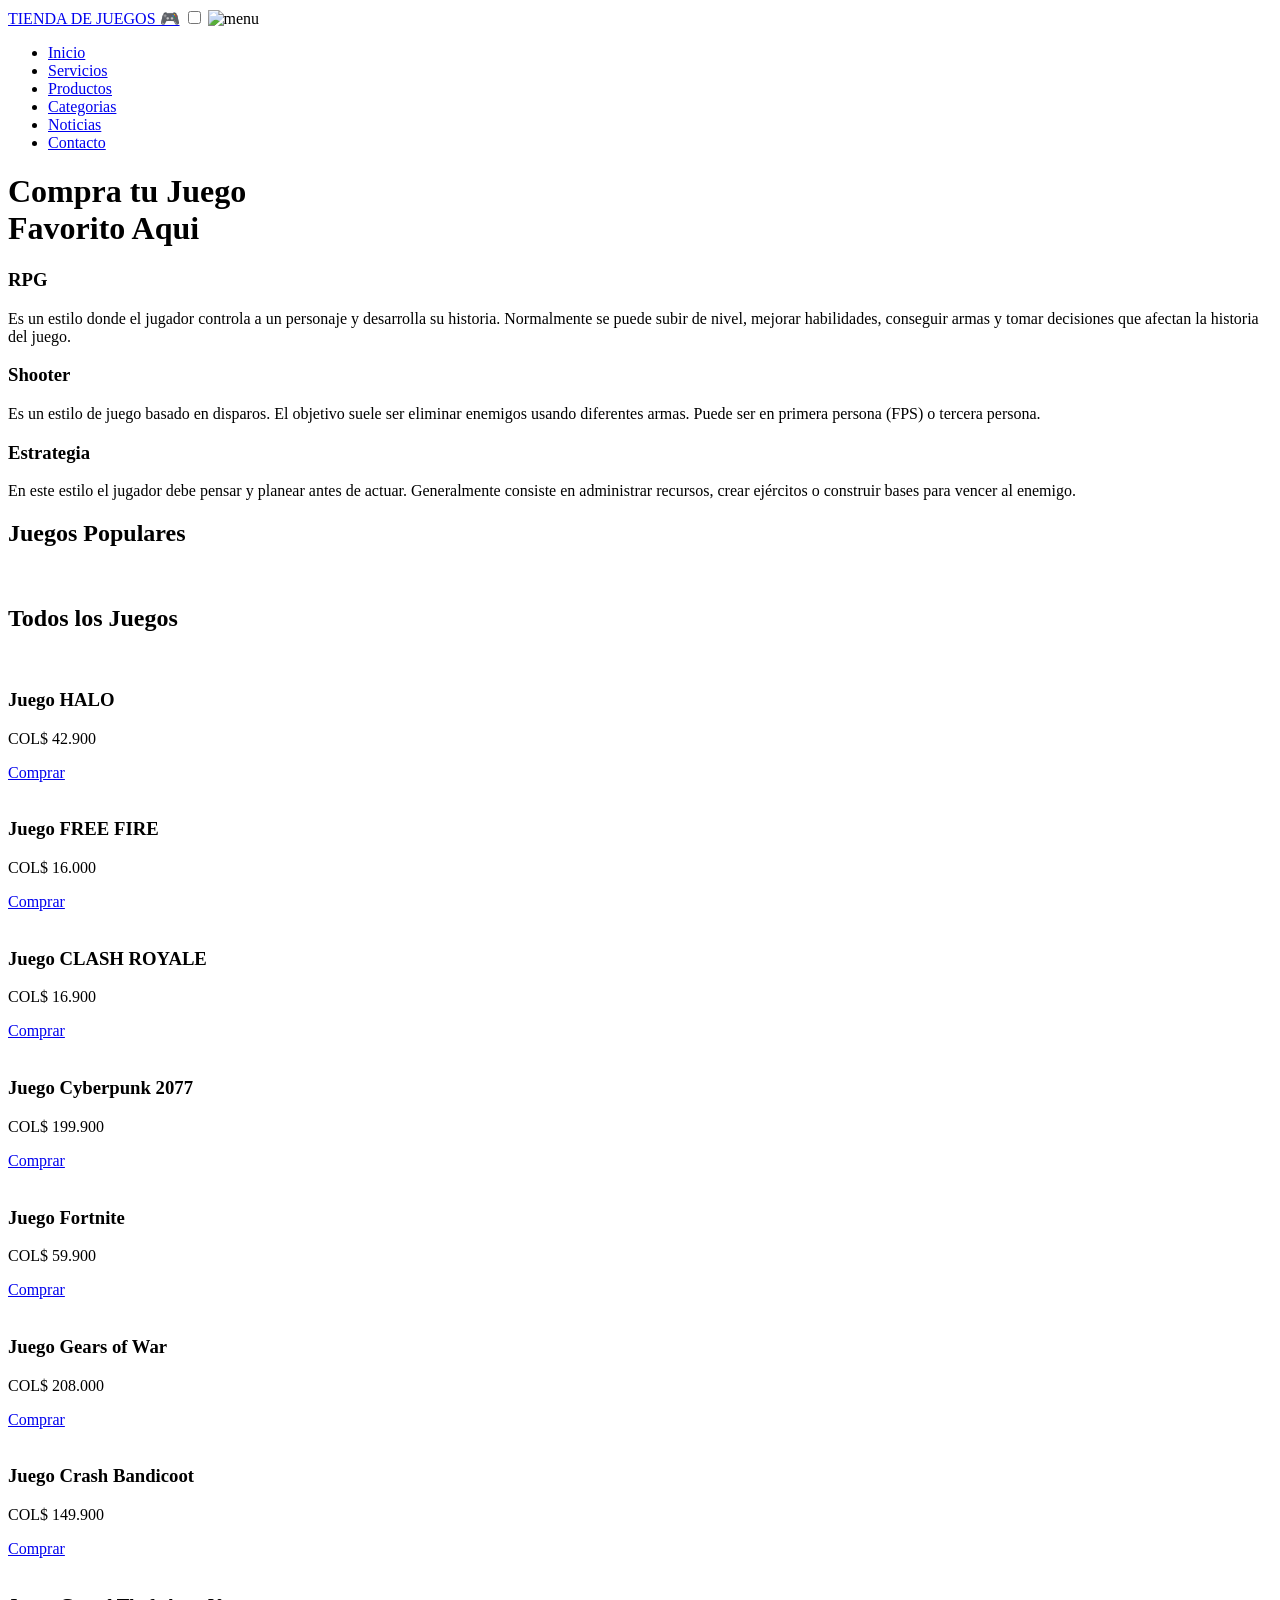
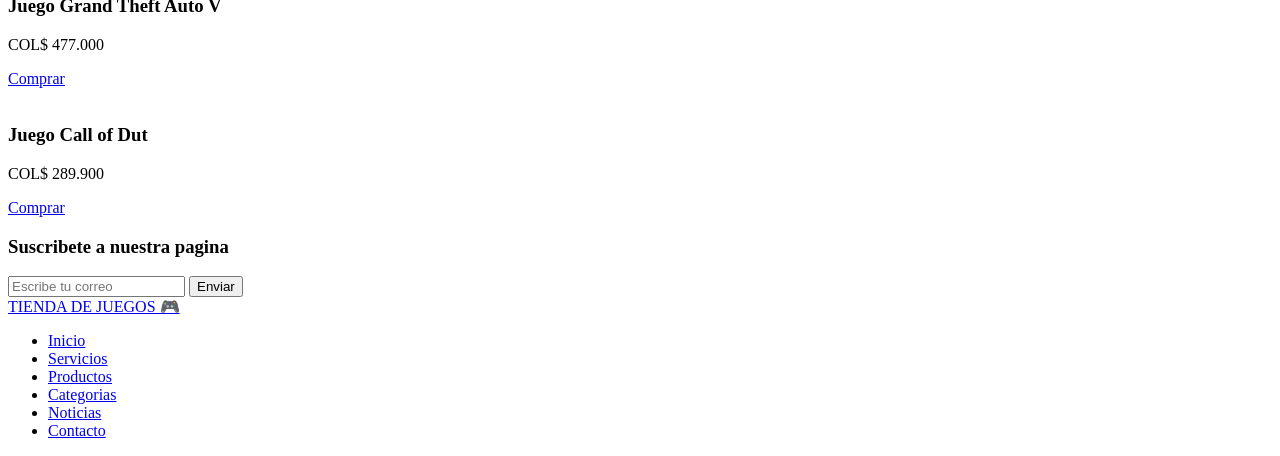
==== index.html @ 07291a8e "index html" ====
<!DOCTYPE html>
<html lang="es">

<head>
    <meta charset="UTF-8">
    <title>TIENDA DE JUEGOS  🎮</title>
    <link rel="stylesheet" href="estilos.css">
</head>

<body>

    <header class="header">
        <div class="menu container">
            <a href="#" class="logo">TIENDA DE JUEGOS  🎮</a>
            <input type="checkbox" id="menu" />
            <label for="menu">
                <img src="Resources/menu.png" class="menu-icono" alt="menu">
            </label>
            <nav class="navbar">
                <ul>
                    <li><a href="#">Inicio</a></li>
                    <li><a href="servicios.html">Servicios</a></li>
                    <li><a href="productos.html">Productos</a></li>
                    <li><a href="categorias.html">Categorias</a></li>
                    <li><a href="noticias.html">Noticias</a></li>
                    <li><a href="contacto.html">Contacto</a></li>
        </ul>
    </nav>
        </div>
    


  <div class="header-content container">
            <div class="header-txt">
                <h1>Compra tu <span>Juego</span> <br> Favorito Aqui </h1>

    <div class="cards">

        <div class="card">
            <h3>RPG</h3>
            <p>Es un estilo donde el jugador controla a un personaje y desarrolla su historia. Normalmente se puede subir de nivel, mejorar habilidades, conseguir armas y tomar decisiones que afectan la historia del juego. </p>
        </div>

        <div class="card">
            <h3>Shooter</h3>
            <p>Es un estilo de juego basado en disparos. El objetivo suele ser eliminar enemigos usando diferentes armas. Puede ser en primera persona (FPS) o tercera persona.</p>
        </div>

        <div class="card">
            <h3>Estrategia</h3>
            <p>En este estilo el jugador debe pensar y planear antes de actuar. Generalmente consiste en administrar recursos, crear ejércitos o construir bases para vencer al enemigo.</p>
        </div>

    </div>

    </header>
    <section class="popular container">

        <h2>Juegos Populares</h2>
        <div class="popular-content">
            <img src="Resources/Call of Duty.jpg" alt="">
            <img src="Resources/Fifa.jpg" alt="">
            <img src="Resources/Fortnite.jpg" alt="">
            <img src="Resources/GTA.jpg" alt="">
            <img src="Resources/Halo.jpg" alt="">
            <img src="Resources/Minecraft.jpg" alt="">
            <img src="Resources/SpiderMan.jpg" alt="">
        </div>
    </section>

</section>




<script>

let index = 0;
const slides = document.querySelectorAll(".slide");

function mostrarSlide() {

    slides.forEach(slide => slide.style.display = "none");

    index++;

    if(index > slides.length){
        index = 1;
    }

    slides[index-1].style.display = "block";

    setTimeout(mostrarSlide, 3000);
}

mostrarSlide();

</script>

 <main class="product container">

        <h2>Todos los Juegos</h2>

        <div class="product-content">

            <div class="product-1">
                <img src="Resources/l1.jpg" alt="">
                <div class="product txt">
                    <h3>Juego HALO</h3>
                    <div class="precio">
                        <p>COL$ 42.900</p>
                        <a href="#" class="btn-2">Comprar</a>
                    </div>
                </div>
            </div>
            <div class="product-1">
                <img src="Resources/l2.jpg" alt="">
                <div class="product txt">
                    <h3>Juego FREE FIRE</h3>
                    <div class="precio">
                        <p>COL$ 16.000</p>
                        <a href="#" class="btn-2">Comprar</a>
                    </div>
                </div>
            </div>
            <div class="product-1">
                <img src="Resources/l3.jpg" alt="">
                <div class="product txt">
                    <h3>Juego CLASH ROYALE</h3>
                    <div class="precio">
                        <p>COL$ 16.900</p>
                        <a href="#" class="btn-2">Comprar</a>
                    </div>
                </div>
            </div>
            <div class="product-1">
                <img src="Resources/l4.jpg" alt="">
                <div class="product txt">
                    <h3>Juego Cyberpunk 2077</h3>
                    <div class="precio">
                        <p>COL$ 199.900</p>
                        <a href="#" class="btn-2">Comprar</a>
                    </div>
                </div>
            </div>
            <div class="product-1">
                <img src="Resources/l5.jpg" alt="">
                <div class="product txt">
                    <h3>Juego Fortnite</h3>
                    <div class="precio">
                        <p>COL$ 59.900</p>
                        <a href="#" class="btn-2">Comprar</a>
                    </div>
                </div>
            </div>
            <div class="product-1">
                <img src="Resources/l6.jpg" alt="">
                <div class="product txt">
                    <h3>Juego Gears of War</h3>
                    <div class="precio">
                        <p>COL$ 208.000</p>
                        <a href="#" class="btn-2">Comprar</a>
                    </div>
                </div>
            </div>
            <div class="product-1">
                <img src="Resources/l7.jpg" alt="">
                <div class="product txt">
                    <h3>Juego Crash Bandicoot</h3>
                    <div class="precio">
                        <p>COL$ 149.900</p>
                        <a href="#" class="btn-2">Comprar</a>
                    </div>
                </div>
            </div>
            <div class="product-1">
                <img src="Resources/l8.jpg" alt="">
                <div class="product txt">
                    <h3>Juego Grand Theft Auto V </h3>
                    <div class="precio">
                        <p>COL$ 477.000</p>
                        <a href="#" class="btn-2">Comprar</a>
                    </div>
                </div>
            </div>
            <div class="product-1">
                <img src="Resources/l9.jpg" alt="">
                <div class="product txt">
                    <h3>Juego Call of Dut</h3>
                    <div class="precio">
                        <p>COL$ 289.900</p>
                        <a href="#" class="btn-2">Comprar</a>
                    </div>
                </div>
            </div>

        </div>

    </main>

    <section class="contact container">
        <div class="contact-content">
            <h3>Suscribete a nuestra pagina</h3>
            <form>
                <input type="email" placeholder="Escribe tu correo">
                <input type="submit" class="btn-3" value="Enviar">
            </form>
        </div>
    </section>
    
    <footer class="footer container">
        
        <div class="link">
            <a href="#" class="logo">TIENDA DE JUEGOS 🎮</a>
        </div>
        <div class="link">
            <ul>
                <li><a href="#">Inicio</a></li>
                <li><a href="servicios.html">Servicios</a></li>
                <li><a href="productos.html">Productos</a></li>
                <li><a href="categorias.html">Categorias</a></li>
                <li><a href="noticias.html">Noticias</a></li>
                <li><a href="contacto.html">Contacto</a></li>
            </ul>
        </div>

    </footer>


</body>
</html>
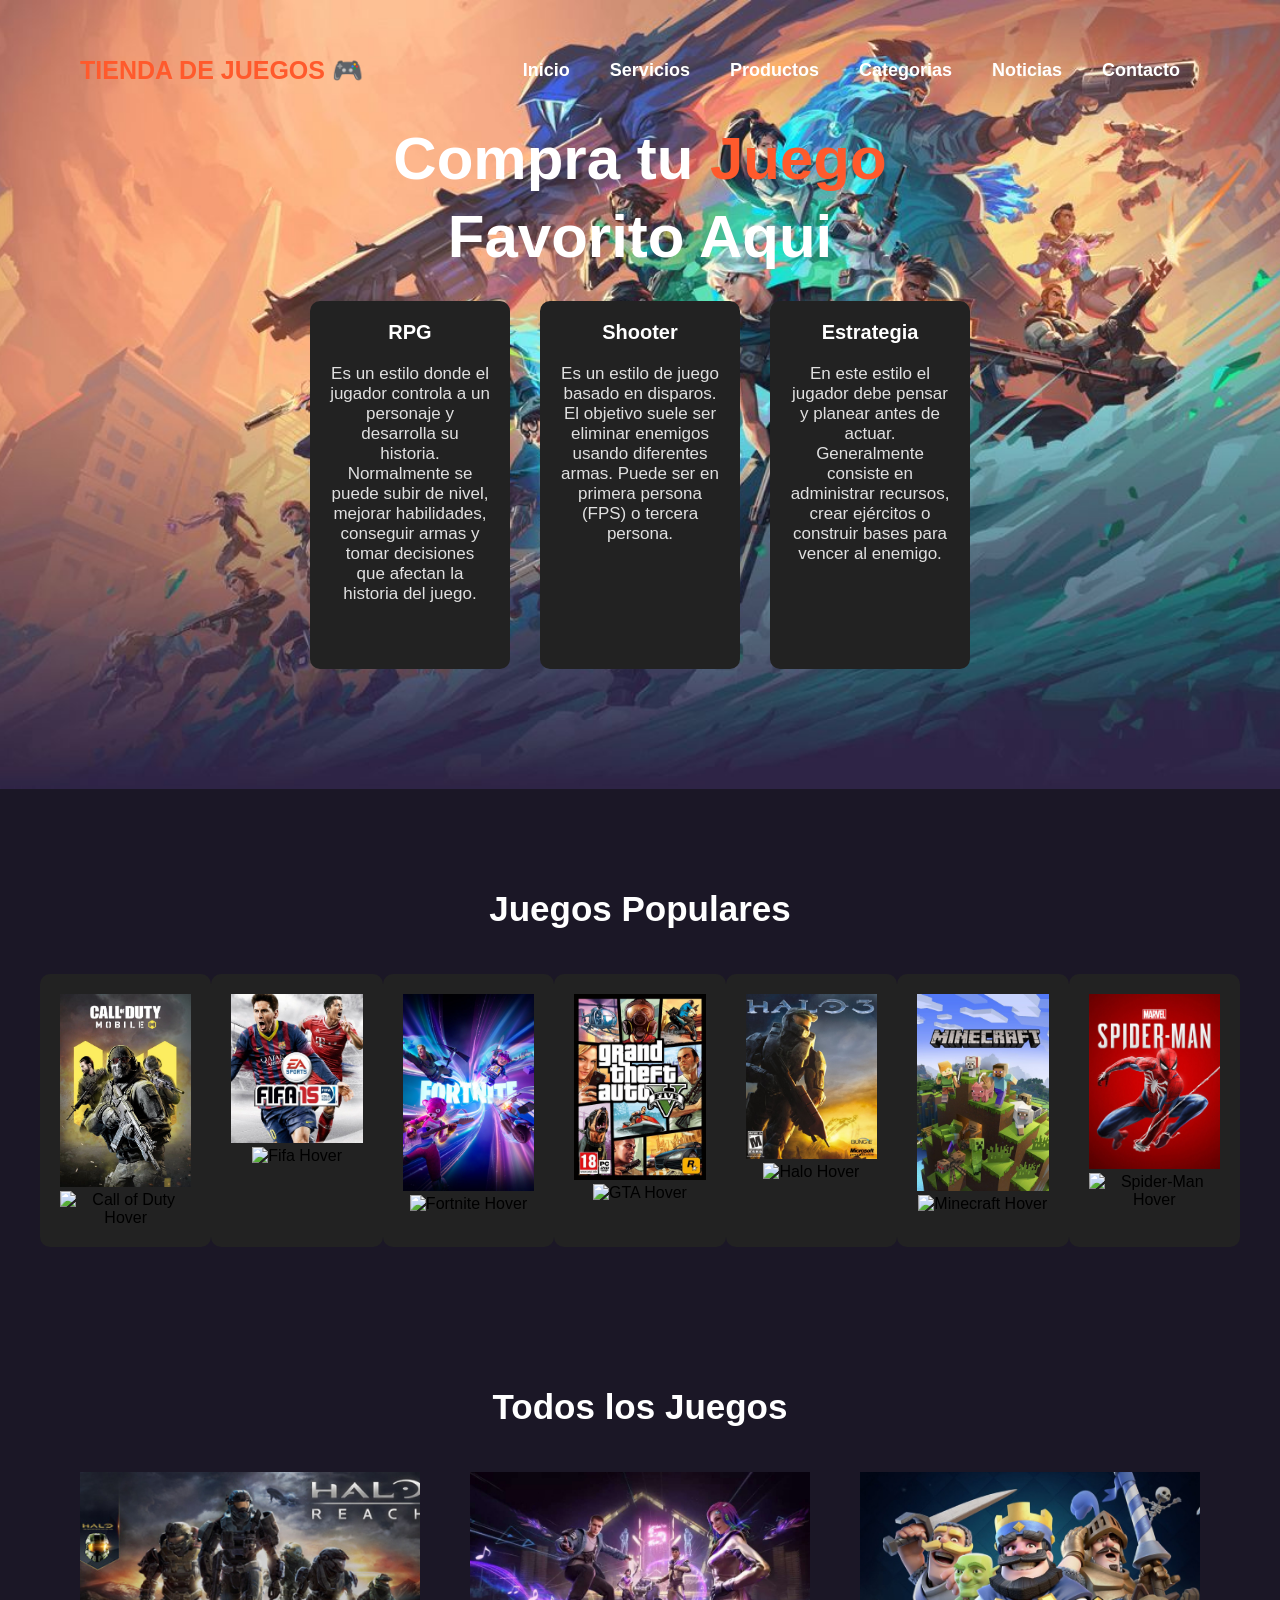
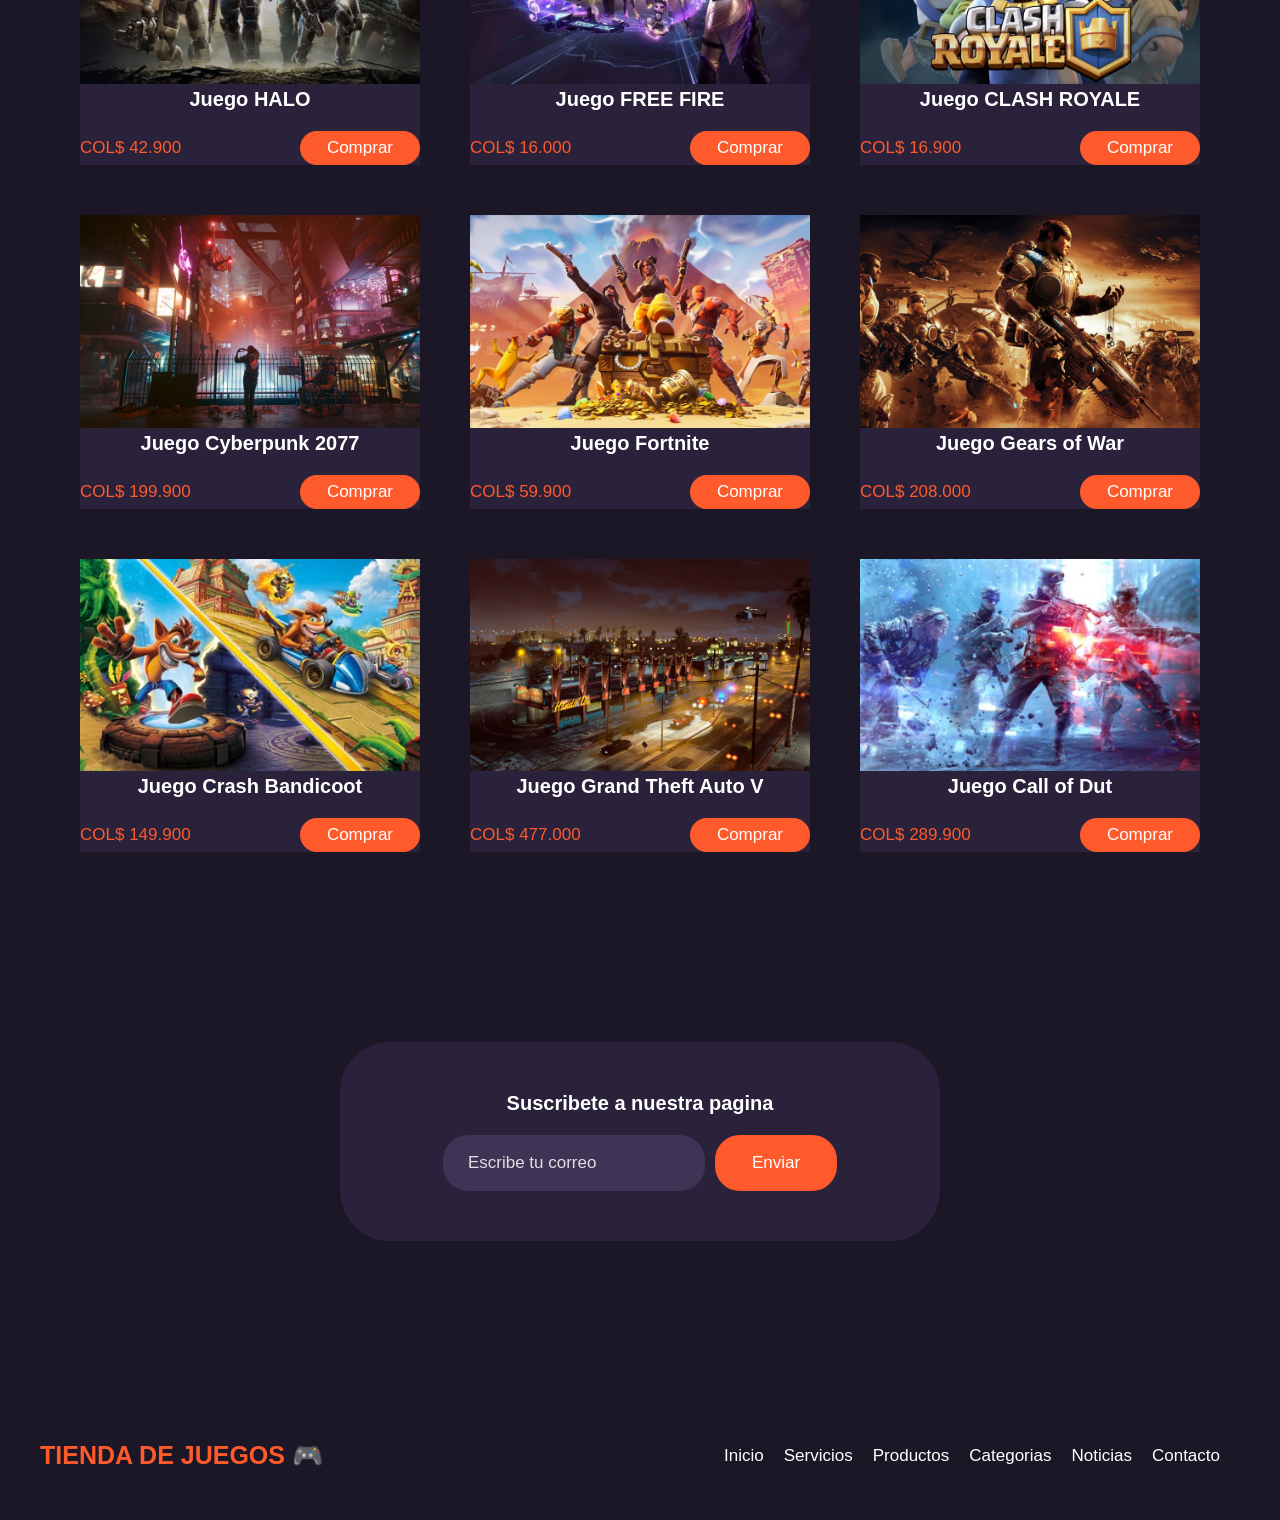
==== commit 26555d38: "Guardar cambios del index" ====
--- a/index.html
+++ b/index.html
@@ -58,13 +58,54 @@
 
         <h2>Juegos Populares</h2>
         <div class="popular-content">
-            <img src="Resources/Call of Duty.jpg" alt="">
-            <img src="Resources/Fifa.jpg" alt="">
-            <img src="Resources/Fortnite.jpg" alt="">
-            <img src="Resources/GTA.jpg" alt="">
-            <img src="Resources/Halo.jpg" alt="">
-            <img src="Resources/Minecraft.jpg" alt="">
-            <img src="Resources/SpiderMan.jpg" alt="">
+             <div class="card">
+                <div class="card__container">
+                    <img class="card__background" src="Resources/Call of Duty.jpg" alt="Call of Duty">
+                </div>
+                <img src="Resources/Call of Duty_hover.png" class="card__image" alt="Call of Duty Hover">
+            </div>
+
+            <div class="card">
+                <div class="card__container">
+                    <img class="card__background" src="Resources/Fifa.jpg" alt="Fifa">
+                </div>
+                <img src="Resources/Fifa_hover.png" class="card__image" alt="Fifa Hover">
+            </div>
+
+            <div class="card">
+                <div class="card__container">
+                    <img class="card__background" src="Resources/Fortnite.jpg" alt="Fortnite">
+                </div>
+                <img src="Resources/Fortnite_hover.png" class="card__image" alt="Fortnite Hover">
+            </div>
+
+            <div class="card">
+                <div class="card__container">
+                    <img class="card__background" src="Resources/GTA.jpg" alt="GTA">
+                </div>
+                <img src="Resources/GTA_hover.png" class="card__image" alt="GTA Hover">
+            </div>
+
+            <div class="card">
+                <div class="card__container">
+                    <img class="card__background" src="Resources/Halo.jpg" alt="Halo">
+                </div>
+                <img src="Resources/Halo_hover.png" class="card__image" alt="Halo Hover">
+            </div>
+
+            <div class="card">
+                <div class="card__container">
+                    <img class="card__background" src="Resources/Minecraft.jpg" alt="Minecraft">
+                </div>
+                <img src="Resources/Minecraft_hover.gif" class="card__image" alt="Minecraft Hover">
+            </div>
+
+            <div class="card">
+                <div class="card__container">
+                    <img class="card__background" src="Resources/SpiderMan.jpg" alt="Spider-Man">
+                </div>
+                <img src="Resources/SpiderMan_hover.png" class="card__image" alt="Spider-Man Hover">
+            </div>
         </div>
     </section>
 
--- a/estilos.css
+++ b/estilos.css
@@ -0,0 +1,381 @@
+*{
+    margin:0;
+    padding:0;
+    box-sizing:border-box;
+    text-decoration: none;
+    list-style: none; 
+}
+
+body{
+    font-family: Arial, Helvetica, sans-serif;
+    background:#1B1726; 
+
+}
+
+
+header{
+
+    background:#FFFFFF;
+    padding:20px;
+    text-align:center;
+
+}
+
+.slide{
+
+    width:100%;
+    display:none;
+    
+}
+.container {
+
+    padding:40px;
+    text-align:center;
+
+}
+
+.cards{
+
+    display:flex;
+    justify-content:center;
+    gap:30px;
+    margin-top:20px;
+
+}
+
+.card{
+
+    background:#222;
+    padding:20px;
+    width:200px;
+    border-radius:10px;
+    transition:0.3s;
+
+}
+
+.card:hover{
+
+    transform:scale(1.05);
+    background:#333;
+}
+
+img {
+    max-width: 100%;
+}
+
+.container{
+    max-width: 1200px;
+    margin: 0 auto;
+}
+
+.header{
+    background-image: url(Resources/Imagen.jpg);
+    background-position: center center;
+    background-repeat: no-repeat;
+    background-size: cover;
+    display: flex;
+    align-items: center;
+    min-height: 80vh;
+    padding: 80px 0;
+}
+
+.menu{
+    position: absolute;
+    top: 0;
+    left: 0;
+    right: 0;
+    display: flex;
+    align-items: center;
+    justify-content: space-between;
+}
+
+.logo{
+    color: #FF5A2C;
+    font-size: 25px;
+    font-weight: 800;
+    text-transform: uppercase;
+}
+
+.menu .navbar ul li{
+    position: relative;
+    float: left;
+}
+
+.menu .navbar ul li a{
+    color: #ffffff;
+    font-size: 18px;
+    font-weight: 600;
+    padding: 20px;
+    display: block;
+}
+
+.menu .navbar ul li a:hover{
+    color: #FF5A2C;
+}
+
+#menu {
+    display: none;
+}
+
+.menu-icono {
+    width: 25px;
+}
+
+.menu label {
+    display: none;
+    cursor: pointer;
+}
+
+.header-content {
+    display: flex;
+}
+
+.header-txt {
+    color: #ffffff;
+    flex-basis: 50%;
+}
+
+.header-txt h1 {
+    font-size: 60px;
+    margin-bottom: 25px;
+    color: #ffffff;
+    line-height: 1.3;   
+}
+
+.header-txt span {
+    color: #FF5A2C;
+}
+
+.header-txt p {
+    font-size: 17px;
+    color: #E0E0E0;
+    margin-bottom: 45px;
+}
+
+.butons {
+    display: flex;
+}
+
+.btn-1, .btn-2, .btn-3 {
+    display: inline-block;
+    padding: 11px 35px;
+    border: 2px solid #FF5A2C;
+    border-radius: 25px;
+    margin-right: 25px;
+    font-size: 17px;
+    color: #ffffff;
+}
+
+.btn-1:hover {
+    background-color: #FF5A2C;
+}
+
+.popular {
+    padding: 100px 0;
+    text-align: center;
+}
+
+h2 {
+    font-size: 35px;
+    color: #ffffff;
+    margin-bottom: 45px;
+}
+
+.popular-content {
+    display: flex;
+    justify-content: space-between;
+}
+
+.popular-content img {
+    width: 150px;
+}
+
+.product-content {
+    display: grid;
+    grid-template-columns: repeat(3, 1fr);
+    gap: 50px;
+}
+
+.product-1 {
+    background-color: #2A223A;
+}
+
+.product-txt {
+    padding: 50px 30px;
+}
+
+h3 {
+    font-size: 20px;
+    color: #ffffff;
+    margin-bottom: 20px;
+}
+
+.precio {
+    display: flex;
+    justify-content: space-between;
+    align-items: center;
+}
+
+.precio p{
+    font-size: 17px;
+    color: #FF5A2C;
+}
+
+.btn-2 {
+    padding: 5px 25px;
+    background-color: #FF5A2C;
+    margin-right: 0;
+}
+
+.contact {
+    padding: 150px 300px;
+}
+
+.contact-content {
+    background-color: #2A223A;
+    text-align: center;
+    padding: 50px;
+    border-radius: 50px;
+}
+
+form {
+    display: flex;
+    justify-content: center;
+    margin-top: 20px;
+}
+
+input {
+    padding: 18px 25px;
+    background-color: #3F3456;
+    border: 0;
+    border-radius: 25px;
+    outline: none;
+    margin-right: 10px;
+    color: #ffffff;
+    font-size: 17px;
+}
+
+::placeholder {
+    color: #E0E0E0;
+    font-size: 17px;
+}
+
+.btn-3 {
+    background-color: #FF5A2C;
+    cursor: pointer;
+    margin-right: 0;
+}
+
+.footer {
+    display: flex;
+    justify-content: space-between;
+    align-items: center;
+    padding: 50px 0;
+}
+
+.link ul {
+    display: flex;
+}
+
+.link ul li > a {
+    font-size: 17px;
+    color: #ffffff;
+    margin-right: 20px;
+}
+
+.link ul li > a:hover {
+    color: #FF5A2C;
+}
+
+@media (max-width: 991px) {
+
+    .menu {
+        padding: 20px;
+    }
+
+    .menu label {
+        display: initial;
+    }
+
+    .menu .navbar {
+        position: absolute;
+        top: 100%;
+        left: 0;
+        right: 0;
+        background-color: #FF5A2C;
+        display: none;
+    }
+
+    .menu .navbar ul li a:hover {
+        color: #1B1726;
+    }
+
+    .menu .navbar ul li {
+        width: 100%;
+    }
+
+    #menu:checked ~ .navbar {
+        display: initial;
+    }
+
+    .header {
+        min-height: 0vh;
+        padding: 80px 30px 50px 30px;
+    }
+
+    .header-txt {
+        text-align: center;
+        flex-basis: 100%;
+    }
+
+    .header-txt h1 {
+        font-size: 50px;
+        margin-bottom: 15px;
+    }
+
+    .butons {
+        justify-content: center;
+    }
+
+    .btn-1:last-of-type {
+        margin-right: 0;
+    }
+
+    .popular {
+        display: none;
+    }
+
+    .product {
+        padding: 30px;
+    }
+
+    .product-content {
+        grid-template-columns: repeat(1, 1fr);
+        gap: 30px;
+    }
+
+    .product-1 img {
+        width: 100%;
+    }
+
+    .contact {
+        padding: 30px;
+    }
+
+    form {
+        flex-direction: column;
+    }
+
+    input {
+        margin: 0 0 20px 0;
+    }
+
+    .footer {
+        flex-direction: column;
+        text-align: center;
+    }
+
+    .link ul {
+        margin-top: 20px;
+    }
+}
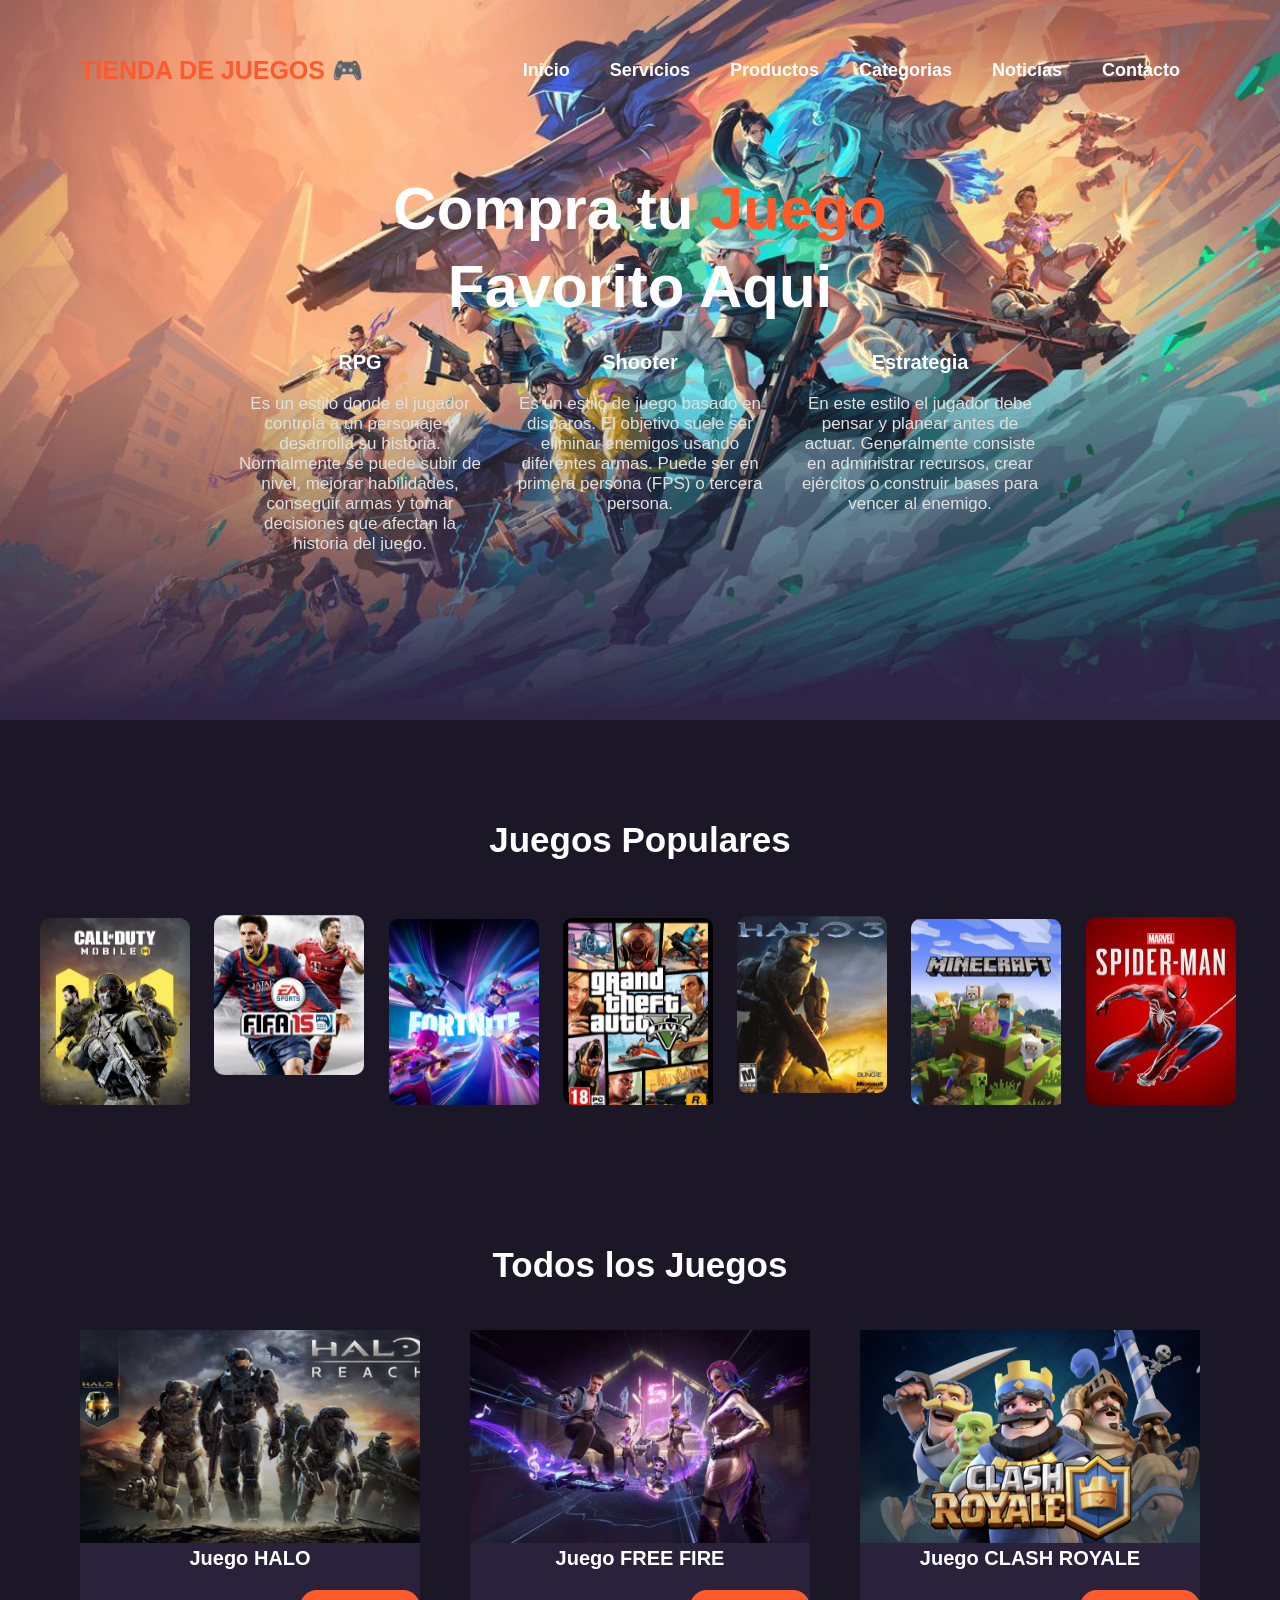
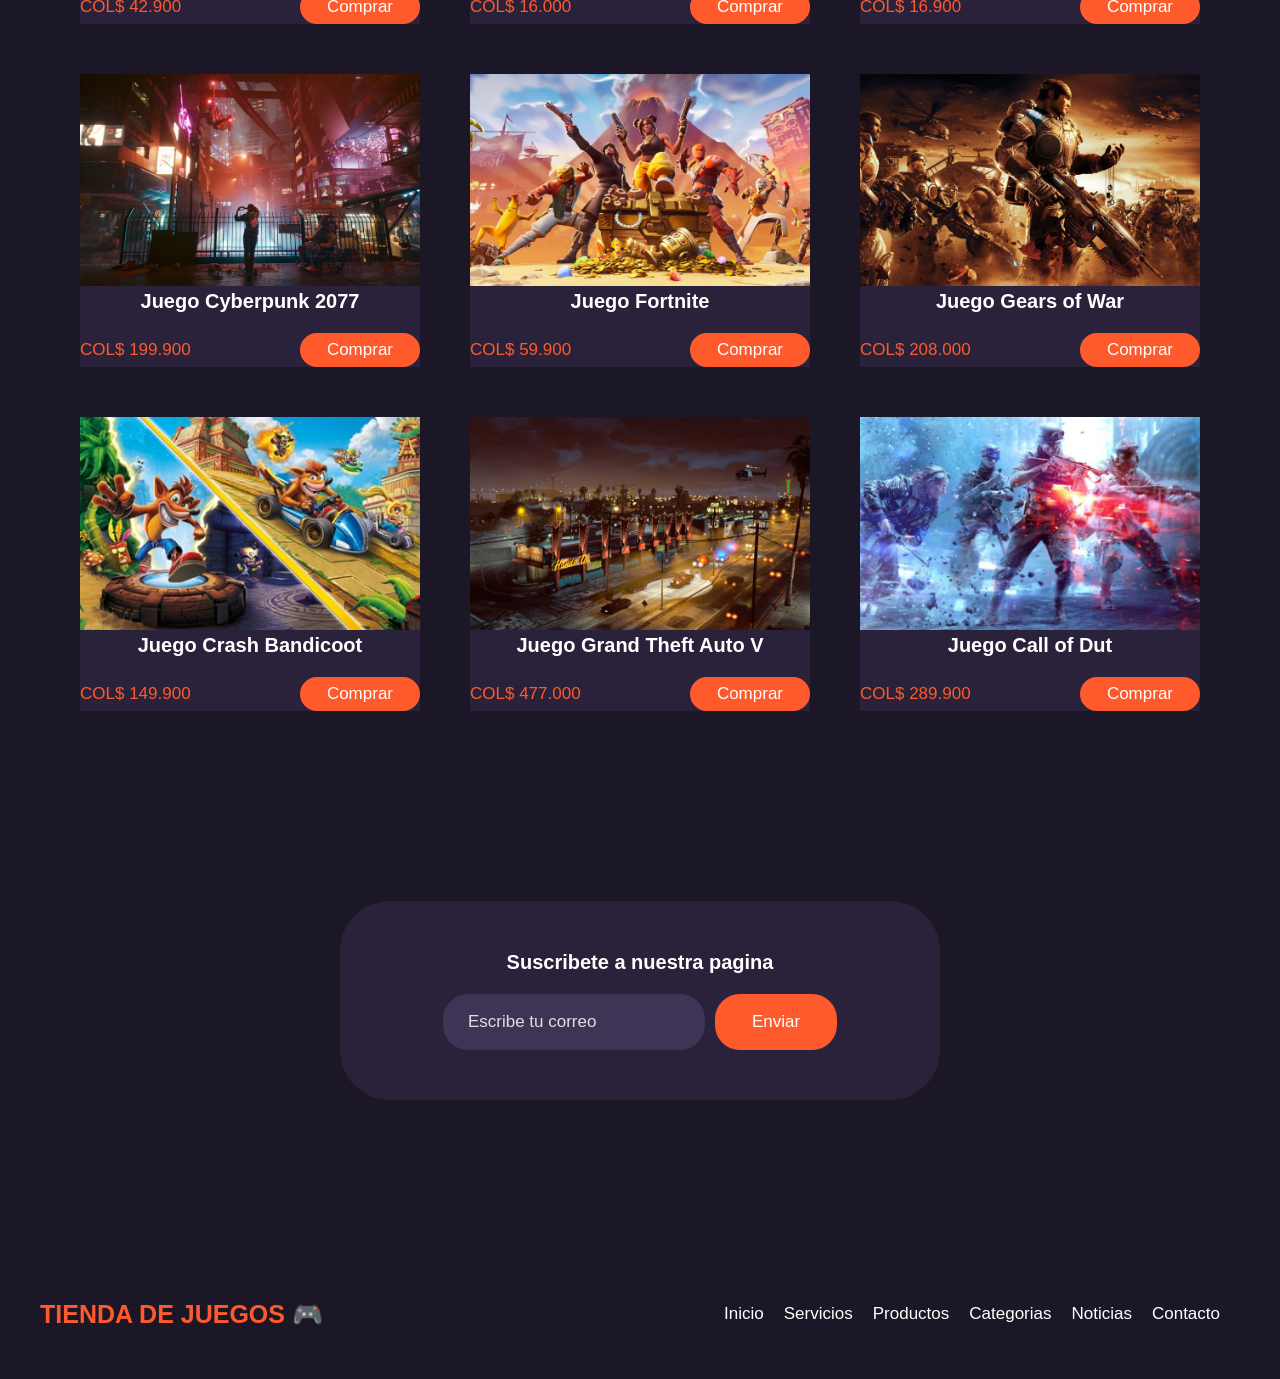
==== commit db8eea7f: "Guardar ultimos cambios" ====
--- a/index.html
+++ b/index.html
@@ -104,7 +104,7 @@
                 <div class="card__container">
                     <img class="card__background" src="Resources/SpiderMan.jpg" alt="Spider-Man">
                 </div>
-                <img src="Resources/SpiderMan_hover.png" class="card__image" alt="Spider-Man Hover">
+                <img src="Resources/SpiderMan_hover.gif" class="card__image" alt="Spider-Man Hover">
             </div>
         </div>
     </section>
--- a/estilos.css
+++ b/estilos.css
@@ -34,7 +34,7 @@
 
 }
 
-.cards{
+.cards {
 
     display:flex;
     justify-content:center;
@@ -43,17 +43,67 @@
 
 }
 
-.card{
-
-    background:#222;
-    padding:20px;
-    width:200px;
-    border-radius:10px;
-    transition:0.3s;
-
-}
-
-.card:hover{
+.card {
+  width: 250px;
+  height: 200px;
+  position: relative;
+  perspective: 900px;
+  transform-style: preserve-3d;
+  overflow: hidden;
+  border-radius: 10px;
+}
+
+.card__background {
+  width: 100%;
+  height: 100%;
+  object-fit: cover;
+  border-radius: 10px;
+  top: 0;
+  left: 0;
+  transform: rotateX(20deg); 
+  transform-origin: center bottom;
+  transition: transform 0.5s ease;
+  z-index: 1;
+
+}
+
+.card__container {
+  transition: all 0.5s;
+  position: absolute;
+}
+
+.card__image {
+  width: 100%;
+  height: 100%;
+  opacity: 0;
+  transition: all 0.5s ease;
+  position: absolute;
+  top: 0;
+  left: 0;
+  object-fit: cover;
+  border-radius: 10px;
+  z-index: 2;
+
+}
+
+.card:hover .card__image {
+  opacity: 1;
+  transform: translateZ(100px);
+
+}
+
+.card:hover .card__background {
+  transform: rotateX(0deg);
+}
+
+
+.card:hover .card__container {
+  transform: translate3d(0, 0, 50px);
+  box-shadow: 2px 4px 15px rgba(0,0,0,0.3);
+}
+
+
+.card:hover {
 
     transform:scale(1.05);
     background:#333;
@@ -63,12 +113,12 @@
     max-width: 100%;
 }
 
-.container{
+.container {
     max-width: 1200px;
     margin: 0 auto;
 }
 
-.header{
+.header {
     background-image: url(Resources/Imagen.jpg);
     background-position: center center;
     background-repeat: no-repeat;
@@ -79,7 +129,7 @@
     padding: 80px 0;
 }
 
-.menu{
+.menu {
     position: absolute;
     top: 0;
     left: 0;
@@ -89,19 +139,19 @@
     justify-content: space-between;
 }
 
-.logo{
+.logo {
     color: #FF5A2C;
     font-size: 25px;
     font-weight: 800;
     text-transform: uppercase;
 }
 
-.menu .navbar ul li{
+.menu .navbar ul li {
     position: relative;
     float: left;
 }
 
-.menu .navbar ul li a{
+.menu .navbar ul li a {
     color: #ffffff;
     font-size: 18px;
     font-weight: 600;
@@ -109,7 +159,7 @@
     display: block;
 }
 
-.menu .navbar ul li a:hover{
+.menu .navbar ul li a:hover {
     color: #FF5A2C;
 }
 
@@ -183,7 +233,10 @@
 
 .popular-content {
     display: flex;
-    justify-content: space-between;
+    flex-direction: row; 
+    justify-content: center;
+    flex-wrap: nowrap;
+    gap: 20px;
 }
 
 .popular-content img {
